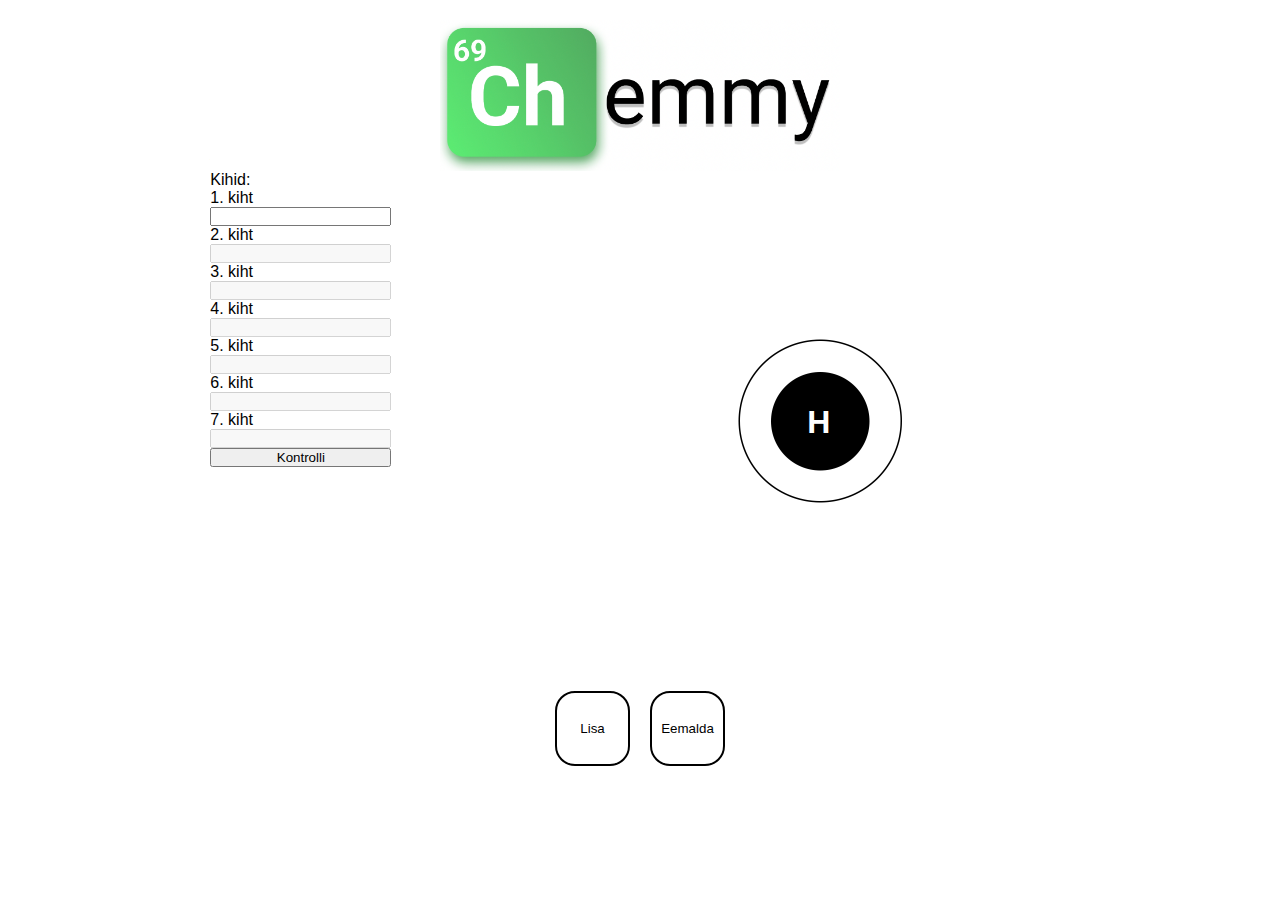
==== test.html @ f5d29d57 "initial commit" ====
<!DOCTYPE html>
<html lang="en">
<head>
    <meta charset="UTF-8">
    <meta http-equiv="X-UA-Compatible" content="IE=edge">
    <meta name="viewport" content="width=device-width, initial-scale=1.0">
    <link rel="stylesheet" href="styles.css">
    <script src="script.js" defer></script>
    <title>Document</title>
</head>
<body>
    <div class="logo">
        <img src="logo.png" alt="">
    </div>
    <div class="electronContainer">
        <div class="forms">
            Kihid:
            <label>1. kiht</label>
            <input type="number" max="20" min="0">
            <label>2. kiht</label>
            <input  type="number" max="27" min="0">
            <label>3. kiht</label>
            <input  type="number" max="34" min="0">
            <label>4. kiht</label>
            <input  type="number" max="40" min="0">
            <label>5. kiht</label>
            <input  type="number" max="48" min="0">
            <label>6. kiht</label>
            <input  type="number" max="55" min="0">
            <label>7. kiht</label>
            <input  type="number" min="0">
            <button id="check">Kontrolli</button>
            
        </div>
        <div class="image">
            <img src="1_kiht.png" alt="" id="image">
            <!-- <img id="electron" src="elektron_suur.png" alt=""> -->
        </div>

    </div>
    <div class="buttons">
        <button id="add">Lisa</button>
        <button id="remove">Eemalda</button>
    </div>
</body>
</html>
---- styles.css ----
* {
    box-sizing: border-box;
    margin: 0;
    padding: 0;
    /* border: 1px solid red */
}

body {
    width: 95%;
    margin: 0 auto;
    font-family: 'Roboto', sans-serif; 
}

.logo {
    display: flex;
    justify-content: center;
    margin-top: 20px;
}

.logo img {
    width: 400px;
}

.electronContainer {
    display: flex;
    justify-content: space-evenly;
}

.forms {
    display: flex;
    flex-direction: column;
}

.buttons {
    display: flex;
    justify-content: center;
    margin-top: 20px;
}

.buttons button {
    width: 75px;
    height: 75px;
    margin: 0 10px;
    background: none;
    border: none;
    border: 2px solid black;
    border-radius: 20px;
    cursor: pointer;
}

.buttons button img {
}
.image img {
    width: 500px;
    position: relative
}

.image {
    display: flex;
    justify-content: center;
    position: relative;
}

.container {
    display: grid;
    grid-template-columns: repeat(8, 1fr);
    grid-template-rows: repeat(3, 170px);
    gap: 20px;
    margin-top: 20px;
}

.item {
    display: flex;
    justify-content: center;
    align-items: center;
    background: linear-gradient(45deg, #00DBDB, #667EFF);
    border-radius: 20px;
    width: 150px;
    height: 150px;
    box-shadow: 2px 2px 12px 0px #667EFF;
    transition: all .3s ease;
}

.item:hover {
    transform: translateY(-7px);
}

.item span {
    font-size: 50px;
    text-shadow: 2px 4px 8px  rgba(0, 0, 0, 0.25);
    color: white;
}

a {
    text-decoration: none;
    cursor: pointer;
}
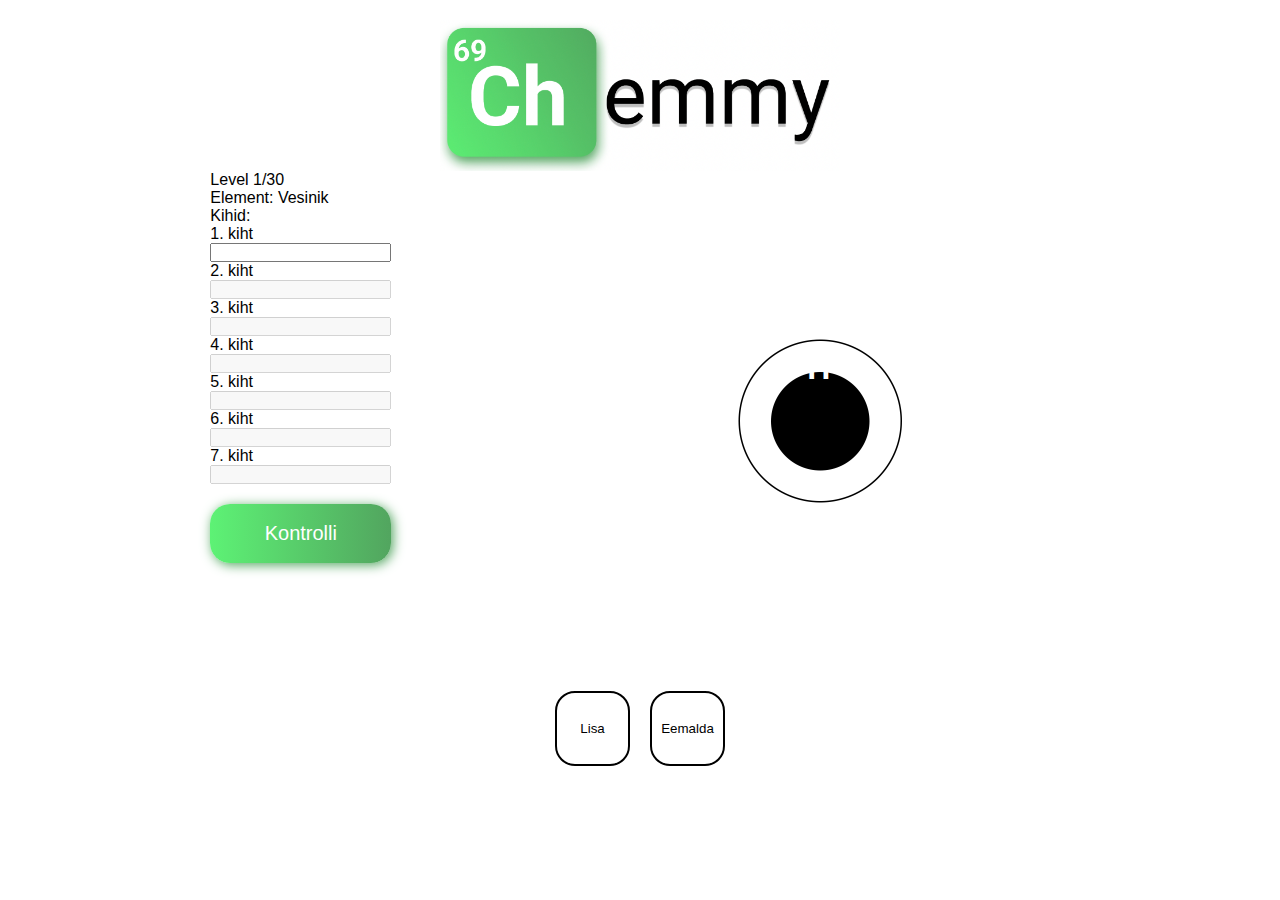
==== commit a15ae8c5: "fix image" ====
--- a/test.html
+++ b/test.html
@@ -14,6 +14,8 @@
     </div>
     <div class="electronContainer">
         <div class="forms">
+            <p id="level"></p>
+            <p id="element"></p>
             Kihid:
             <label>1. kiht</label>
             <input type="number" max="20" min="0">
@@ -33,7 +35,7 @@
             
         </div>
         <div class="image">
-            <img src="1_kiht.png" alt="" id="image">
+            <img src="/1_kiht.png" alt="" id="image">
             <!-- <img id="electron" src="elektron_suur.png" alt=""> -->
         </div>
 
--- a/styles.css
+++ b/styles.css
@@ -94,4 +94,22 @@
 a {
     text-decoration: none;
     cursor: pointer;
+}
+
+.forms button {
+    border: none;
+    outline: none;
+    background: linear-gradient(90deg, #5DF275, #52A55F);
+    color: white;
+    padding: 18px 24px;
+    font-size: 20px;
+    border-radius: 20px;
+    margin-top: 20px;
+    cursor: pointer;
+    box-shadow: 2px 2px 12px 0px #52A55F;
+    transition: all .3s ease; 
+}
+
+.forms button:hover {
+    transform: translateY(-5px);
 }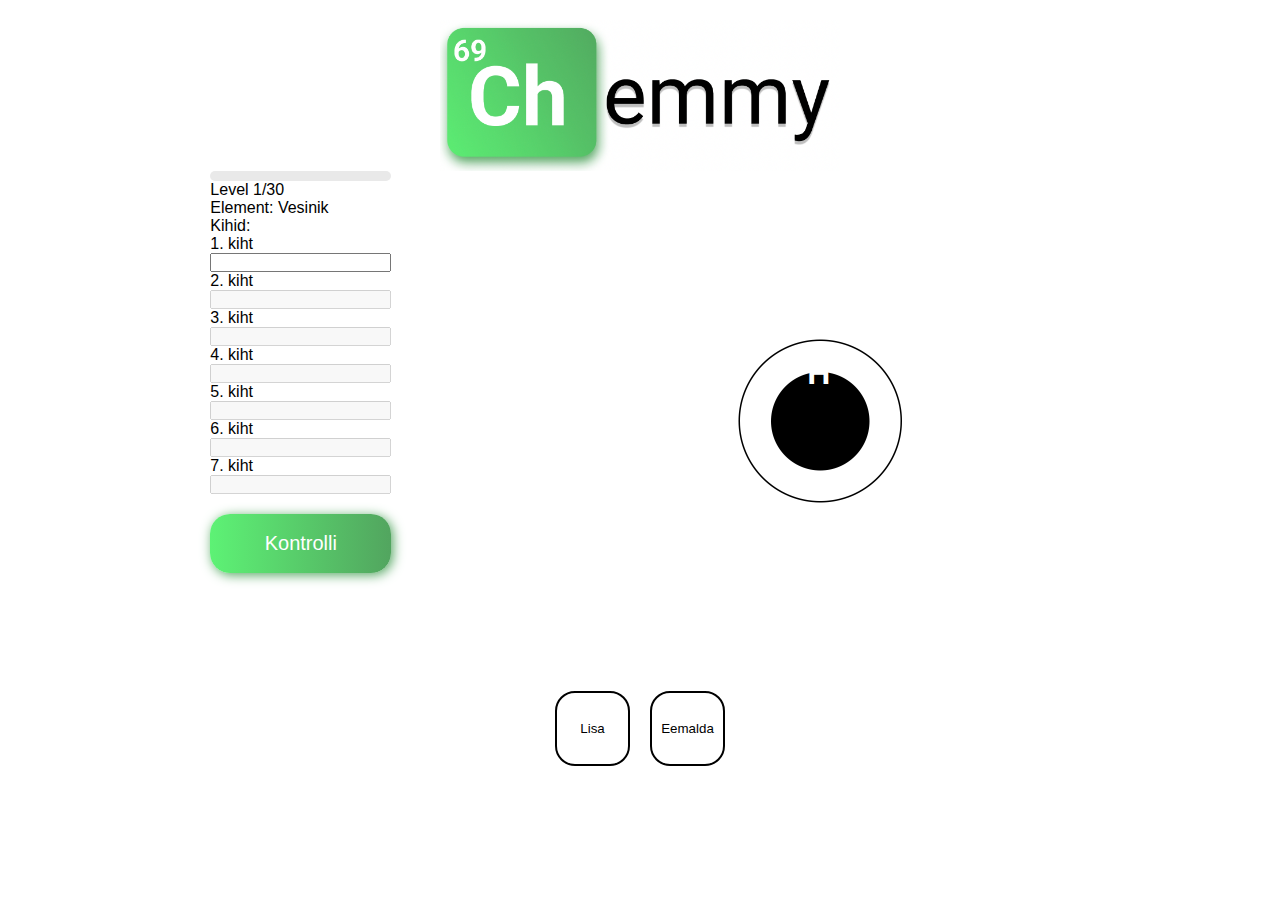
==== commit 69fa240c: "wrong text" ====
--- a/test.html
+++ b/test.html
@@ -5,6 +5,7 @@
     <meta http-equiv="X-UA-Compatible" content="IE=edge">
     <meta name="viewport" content="width=device-width, initial-scale=1.0">
     <link rel="stylesheet" href="styles.css">
+    
     <script src="script.js" defer></script>
     <title>Document</title>
 </head>
@@ -14,6 +15,9 @@
     </div>
     <div class="electronContainer">
         <div class="forms">
+            <div class="progressContainer">
+                <div class="progressBar"></div>
+            </div>
             <p id="level"></p>
             <p id="element"></p>
             Kihid:
@@ -32,10 +36,11 @@
             <label>7. kiht</label>
             <input  type="number" min="0">
             <button id="check">Kontrolli</button>
+            <p id="wrong"></p>
             
         </div>
         <div class="image">
-            <img src="/1_kiht.png" alt="" id="image">
+            <img src="1_kiht.png" alt="" id="image">
             <!-- <img id="electron" src="elektron_suur.png" alt=""> -->
         </div>
 
--- a/styles.css
+++ b/styles.css
@@ -112,4 +112,18 @@
 
 .forms button:hover {
     transform: translateY(-5px);
+}
+
+.progressContainer {
+    background: #e9e9e9;
+    width: 100%;
+    height: 10px;
+    border-radius: 20px;
+}
+
+.progressBar {
+    background: green;
+    width: 0%;
+    height: 10px;
+    border-radius: 20px;
 }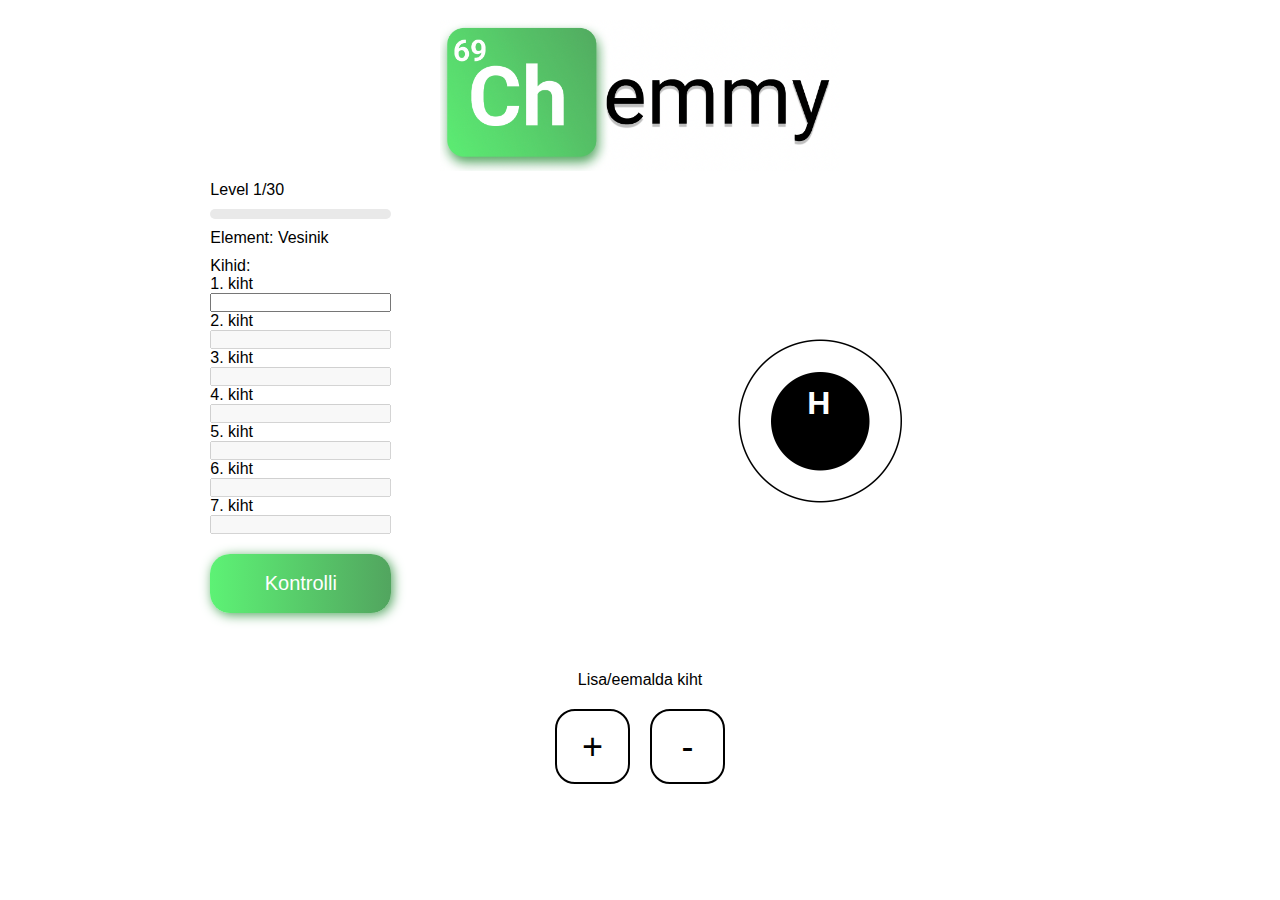
==== commit e0cfff2f: "progress bar" ====
--- a/test.html
+++ b/test.html
@@ -15,10 +15,10 @@
     </div>
     <div class="electronContainer">
         <div class="forms">
+            <p id="level"></p>
             <div class="progressContainer">
                 <div class="progressBar"></div>
             </div>
-            <p id="level"></p>
             <p id="element"></p>
             Kihid:
             <label>1. kiht</label>
@@ -45,9 +45,10 @@
         </div>
 
     </div>
+    <p style="text-align: center;">Lisa/eemalda kiht</p>
     <div class="buttons">
-        <button id="add">Lisa</button>
-        <button id="remove">Eemalda</button>
+        <button id="add" style="font-size: 36px;">+</button>
+        <button id="remove" style="font-size: 36px;">-</button>
     </div>
 </body>
 </html>--- a/styles.css
+++ b/styles.css
@@ -122,8 +122,11 @@
 }
 
 .progressBar {
-    background: green;
+    background: #52A55F;
     width: 0%;
     height: 10px;
     border-radius: 20px;
+}
+.forms p {
+    margin: 10px 0
 }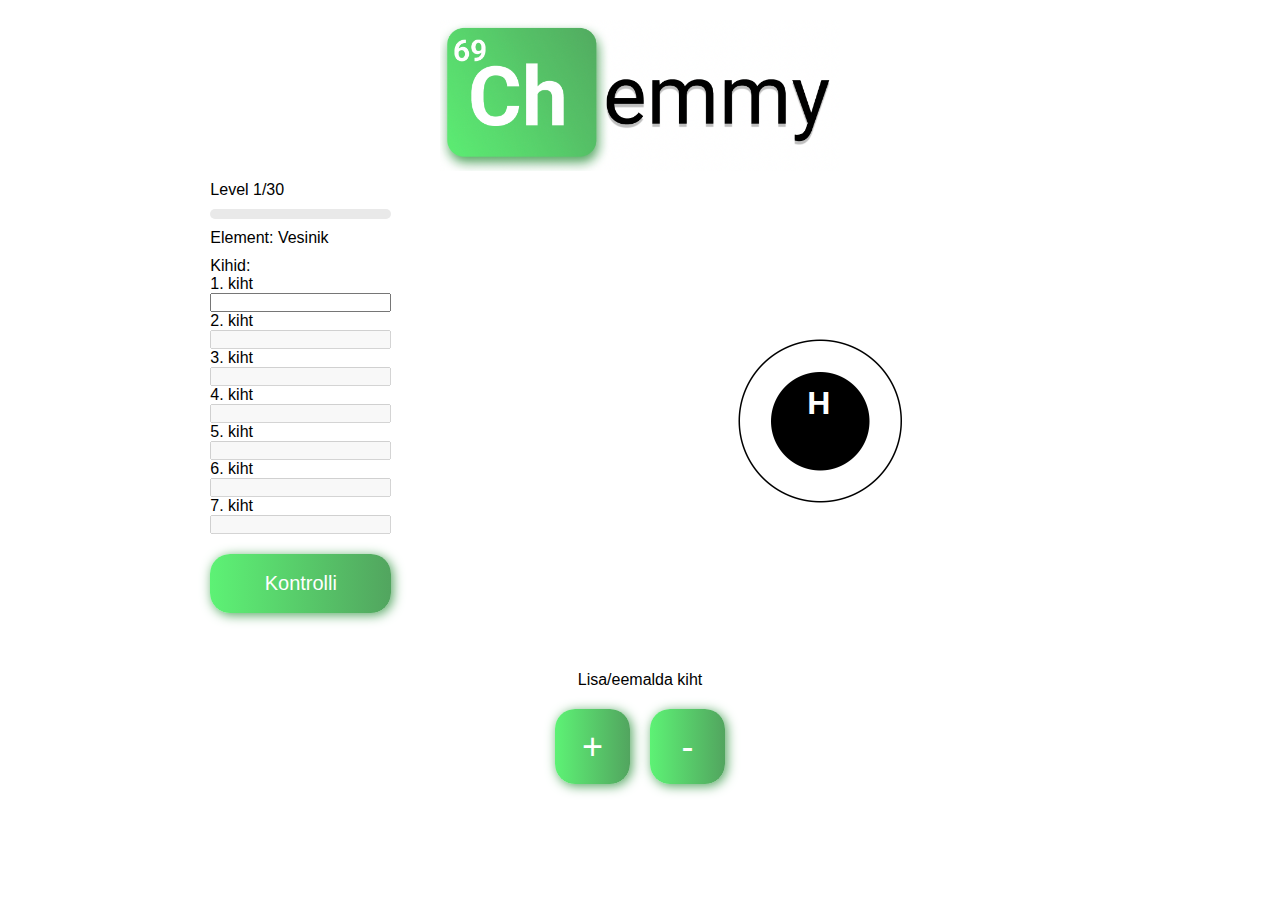
==== commit 7e662679: "button styles" ====
--- a/test.html
+++ b/test.html
@@ -47,8 +47,8 @@
     </div>
     <p style="text-align: center;">Lisa/eemalda kiht</p>
     <div class="buttons">
-        <button id="add" style="font-size: 36px;">+</button>
-        <button id="remove" style="font-size: 36px;">-</button>
+        <button id="add">+</button>
+        <button id="remove">-</button>
     </div>
 </body>
 </html>--- a/styles.css
+++ b/styles.css
@@ -129,4 +129,17 @@
 }
 .forms p {
     margin: 10px 0
+}
+
+.buttons button {
+    font-size: 36px;
+    background: linear-gradient(90deg, #5DF275, #52A55F);
+    border: none;
+    color: white;
+    box-shadow: 2px 2px 12px 0px #52A55F;
+    transition: all .3s ease;
+}
+
+.buttons button:hover {
+    transform: translateY(-5px)
 }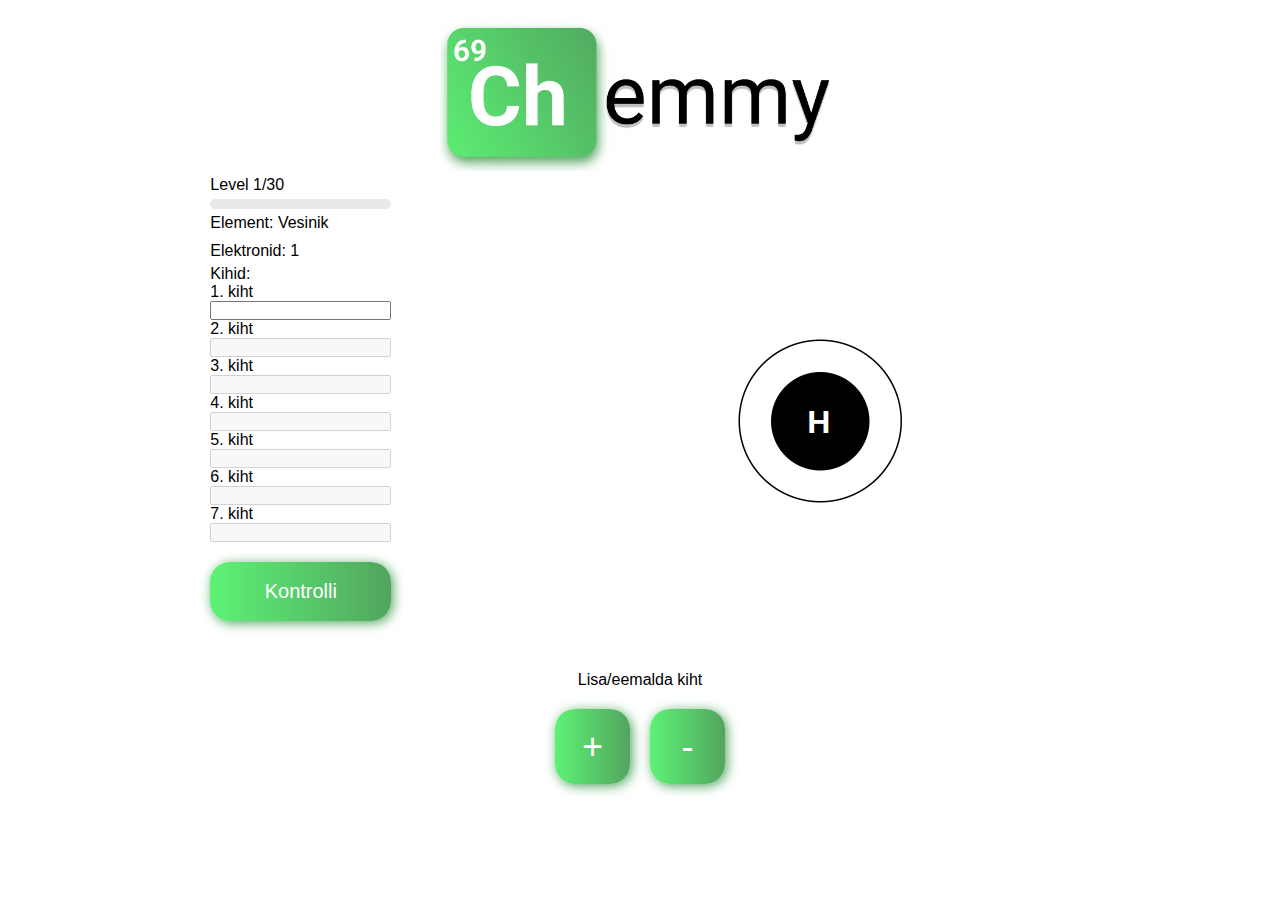
==== commit e9a91f67: "electron sum" ====
--- a/test.html
+++ b/test.html
@@ -20,6 +20,7 @@
                 <div class="progressBar"></div>
             </div>
             <p id="element"></p>
+            <p id="layers"></p>
             Kihid:
             <label>1. kiht</label>
             <input type="number" max="20" min="0">
--- a/styles.css
+++ b/styles.css
@@ -122,13 +122,13 @@
 }
 
 .progressBar {
-    background: #52A55F;
+    background: linear-gradient(90deg, #5DF275, #52A55F);
     width: 0%;
     height: 10px;
     border-radius: 20px;
 }
 .forms p {
-    margin: 10px 0
+    margin: 5px 0
 }
 
 .buttons button {
